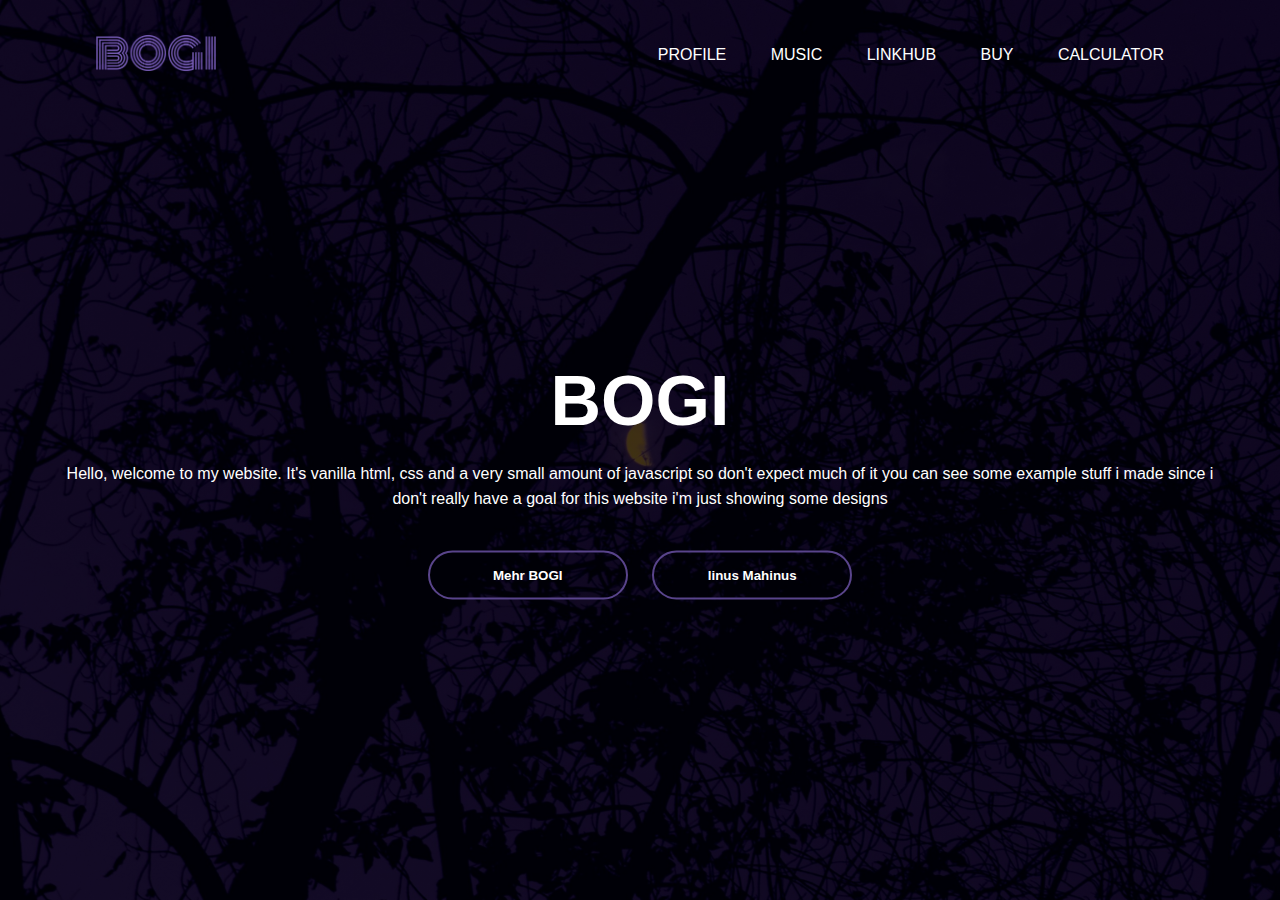
==== index.html @ b6d9ddf5 "first commit" ====
<!DOCTYPE html>
<html lang="en">
<head>
    <meta charset="UTF-8">
    <meta name="viewport" content="width=device-width, initial-scale=1.0">
    <title>Bobicar</title>
    <link rel="stylesheet" href="style.css">
</head>
<body>
    <div class="banner">
        <div class="navbar">
            <a href="index.html">
                <img src="./png/logo-no-background.png" class="logo">
            </a>
            <ul>
                <li id="back"><a href="index.html" style="color: #59448b; font-weight: bold;">Home</a></li>
                <li><a href="profile.html">profile</a></li>
                <li><a href="music.html">music</a></li>
                <li><a href="linkhub.html">Linkhub</a></li>
                <li><a href="buy.html">Buy</a></li>
                <li><a href="calculator.html">Calculator</a></li>
            </ul>
        </div>
        <div class="content">
            <h1>BOGI</h1>
            <script src="index.js"></script>
            <div class="info-index"><p>Hello, welcome to my website. It's vanilla html, css and a very small amount of javascript so don't expect much of it you can see some example stuff i made since i don't really have a goal for this website i'm just showing some designs</p></div>
            <div>
                <a href="https://github.com/Bogily"><button type="button"><span></span>Mehr BOGI</button></a>
                <a href="https://github.com/siliconsniffer"><button type="button"><span></span>linus Mahinus</button></a>
            </div>
        </div>
    </div>
</body>
</html>
---- style.css ----
*{
    margin: 0;
    padding: 0;
    font-family: Arial, Helvetica, sans-serif;
    
}
.banner{
    width: 100%;
    height: 100vh;
    background-image: linear-gradient(rgba(0,0,0,0.75),rgba(0,0,0,0.75)),url(bg.jpg);
    background-size: cover;
    background-position: center;
    background-attachment: fixed;
    background-repeat: repeat;
}
.navbar{
    width: 85%;
    margin: auto;
    padding: 35px 0;
    display: flex;
    align-items: center;
    justify-content: space-between;
}
@media only screen and (max-width: 708px) {
    .logo {
        display: none;
    }
}
@media only screen and (min-width: 709px) {
    #back {
        display: none;
    }
}
@media only screen and (min-width: 1000px) {
    #rip {
        display: none;
    }
}
.logo{
    width: 120px;
    cursor: pointer;
}
.navbar ul li{
    list-style: none;
    display: inline-block;
    margin: 0.5rem 20px;
    position: relative;
}
.navbar ul li a{
    text-decoration: none;
    color: #fff;
    text-transform: uppercase;
}
.navbar ul li::after{
    content: '';
    height: 3px;
    width: 0;
    background: #59448b;
    position: absolute;
    left: 0;
    bottom: -10px;
    transition: 0.5s;
}
.navbar ul li:hover::after{
    width: 100%;
}
.links{
    width: 85%;
    margin: auto;
    padding: 35px 0;
    display: flex;
    align-items: center;
    justify-content: space-between;
}
.links ul li{
    list-style: none;
    display: inline-block;
    margin: 0 20px;
    position: relative;
    display: flex;
}
.links ul li a{
    text-decoration: none;
    color: #fff;
    text-transform: uppercase;
    font-size: 200%;
}
.links ul li::after{
    content: '';
    height: 3px;
    width: 0;
    background: #59448b;
    position: absolute;
    left: 0;
    bottom: -10px;
    transition: 0.5s;
}
.links ul li:hover::after{
    width: 100%;
}
.content{
    width: 100%;
    position: absolute;
    top: 50%;
    transform: translateY(-50%);
    text-align: center;
    color: #fff;
}
.content h1{
    font-size: 70px;
    margin-top: 80px;
}
.content p{
    margin: 20px auto;
    font-weight: 100;
    line-height: 25px;
}
.content a{
    text-decoration: none;
    color: white;
}
button{
    width: 200px;
    padding: 15px 0;
    text-align: center;
    margin: 20px 10px;
    border-radius: 25px;
    font-weight: bold;
    border: 2px solid #59448b ;
    background: transparent;
    color: #fff;
    cursor: pointer;
    position: relative;
    overflow: hidden;
}

span{
    background: #59448b;
    height: 100%;
    width: 0%;
    border-radius: 25px;
    position: absolute;
    left: 0;
    bottom: 0;
    z-index: -1;
    transition: 0.5s;
}

button:hover span{
    width: 100%;
}
button:hover{
    border: 2px solid #59448b00 ;
}
::selection{
    background-color: rgba(89,68,139,1);
}

.user{
    width: fit-content;
    margin: 150px auto;
    display: flex;
}

.user img{
    margin: 10px;
    height: 330px;
    width: 320px;
    cursor: pointer;
    border-radius: 10px;
    position: relative;
    z-index: 100;
    box-shadow: 10px 10px 10px rgba(0, 0, 0, 0.3);
    transition: transform 1s, box-shadow 1s;
}

.info{
    color: white;
    padding: 10px 50px;
    transform: translateX(0px);
    opacity: 1;
    transition: transform 1s, opacity 1s;
}

.info h1{
    font-size: 80px;
    font-weight: 500;
}

.info p{
    line-height: 26px;
}

.info a{
    background-color: #8f6ee0;
    color: #fff;
    font-size: 15px;
    text-decoration: none;
    display: inline-block;
    padding: 12px 40px;
    border-radius: 30px;
    margin-top: 20px;
}

.close-icon{
    margin: 40px;
    width: 320px;
    cursor: pointer;
    position: relative;
    transition: transform 1s
}
.close-icon::before, .close-icon::after{
    content:'';
    height: 100%;
    width: 2px;
    background: #fff;
    position: absolute;
    top: 0;
    left: 50%;
    margin-left: ss-1px;
}
.close-icon::before{
    transform: rotate(30deg);
}
.close-icon::after{
    transform: rotate(-30deg);
}
.hide-details .info{
    transform: translateX(50px);
    opacity: 0;
}
.hide-details .close-icon{
    transform: translateX(-150%);
}
.hide-details img{
    transform: translateX(150%);
    box-shadow: 0 0 0 rgba(0, 0, 0, 0.3);
}
.spotify-embeds{
    height: 80%;
    margin-top: 0px;
    margin-left: 15px;
    margin-right: 15px;
    margin-bottom: 0px;
    backdrop-filter: blur(100px);
    padding: 35px;
    border-radius: 25px;
    overflow: auto;
}

/* custom scrollbar*/

::-webkit-scrollbar{
    width: 8px;
    height: 8px;
}

::-webkit-scrollbar-track{
    background: rgba(0, 0, 0, 0);
}

::-webkit-scrollbar-thumb{
    background: linear-gradient(#8f6ee0, #59448b);
    border-radius: 40px;
    background: inherit;
    pointer-events: none;
}
.gato{    
    position: absolute;
    margin-left: 50%;
    margin-right: 150%;
    animation: rotation 2s infinite linear
}
.gato2{
    position: absolute;
    animation: rotation2 2s infinite cubic-bezier(0.165, 0.84, 0.44, 1)
}
@keyframes rotation {
    from {
      transform: rotate(0deg);
    }
    to {
      transform: rotate(359deg);
    }
  }
@keyframes rotation2 {
    from {
      transform: rotatey(0deg);
    }
    to {
      transform: rotatey(359deg);
    }
  }
  .cardcontainer{
    display: flex;
    justify-content: center;
    align-items: center;
  }
  .buyinfo p{
    font-weight: bold;
    margin: 20px auto;
    line-height: 25px;
    color: white;
    text-align: center;
    color: #fff;
  }
  .buyinfo h1{
    font-weight: bold;
    line-height: 25px;
    color: white;
    text-align: center;
    font-size: 70px;
    margin: 80px;
  }
  .card {
    --background: linear-gradient(to left, #59448b 0%, #222222 100%);
    width: 190px;
    height: 254px;
    padding: 5px;
    border-radius: 1rem;
    overflow: visible;
    background: #f7ba2b;
    background: var(--background);
    position: relative;
    z-index: 1;
   }
   
   .card::after {
    position: absolute;
    content: "";
    top: 30px;
    left: 0;
    right: 0;
    z-index: -1;
    height: 100%;
    width: 100%;
    transform: scale(0.8);
    filter: blur(25px);
    background: #59448b;
    background: var(--background);
    transition: opacity .5s;
   }
   
   .card-info {
    --color: #181818;
    background: var(--color);
    color: var(--color);
    display: flex;
    justify-content: center;
    align-items: center;
    width: 100%;
    height: 100%;
    overflow: visible;
    border-radius: .7rem;
   }
   
   .card .title {
    font-weight: bold;
    letter-spacing: .1em;
   }
   
   /*Hover*/
   .card:hover::after {
    opacity: 0;
   }
   
   .card:hover .card-info {
    color: #59448b;
    transition: color 1s;
   }
   .Row {
    display: table;
    width: 100%; /*Optional*/
    table-layout: fixed; /*Optional*/
    border-spacing: 10px; /*Optional*/
    margin-left: 30px;
}
.Column {
    padding-left: 5%;
    display: table-cell;
}
.redirect{
    text-decoration: none;
}
.info-index{
    margin-left: 5%;
    margin-right: 5%;
}
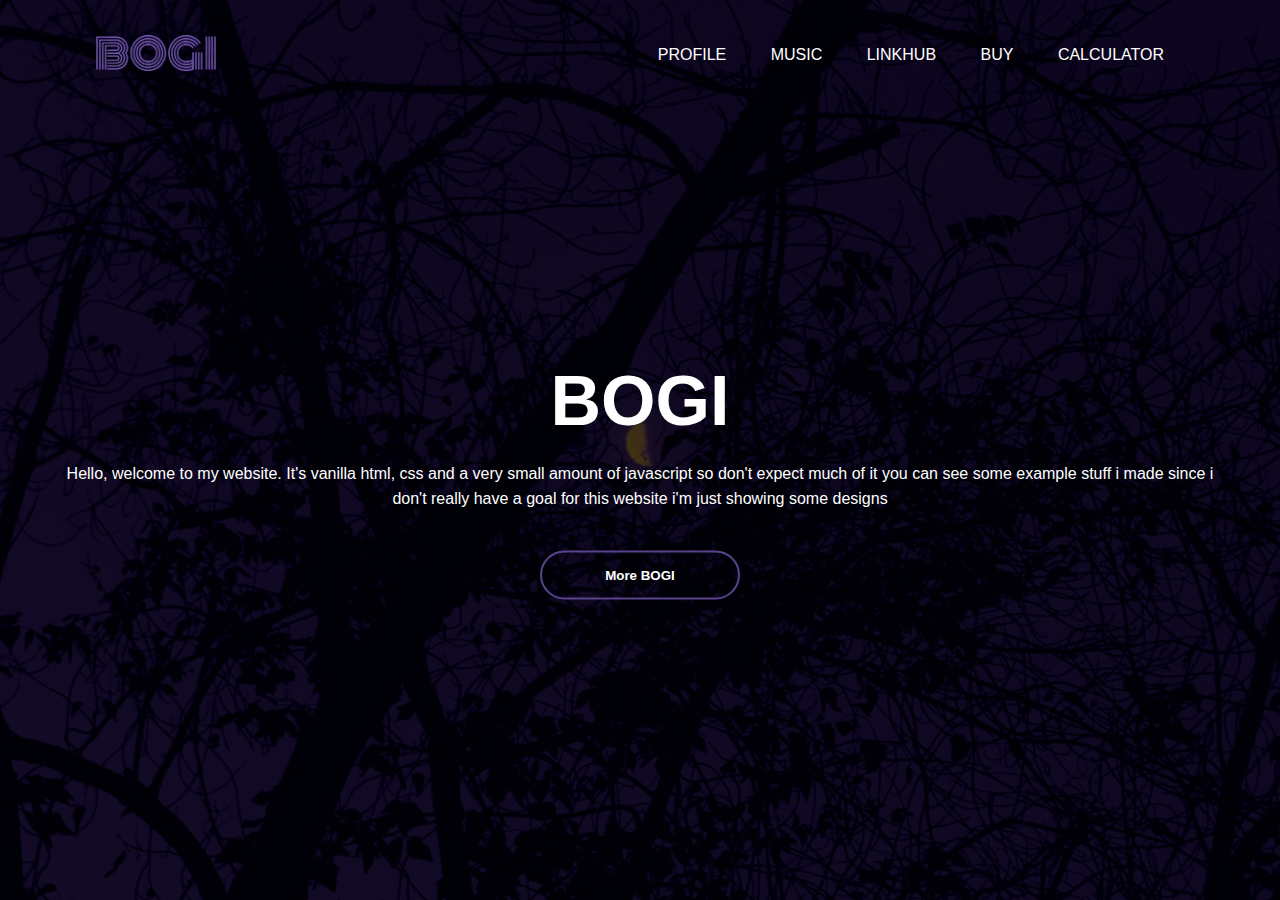
==== commit 3434f027: "fixed translation" ====
--- a/index.html
+++ b/index.html
@@ -26,8 +26,7 @@
             <script src="index.js"></script>
             <div class="info-index"><p>Hello, welcome to my website. It's vanilla html, css and a very small amount of javascript so don't expect much of it you can see some example stuff i made since i don't really have a goal for this website i'm just showing some designs</p></div>
             <div>
-                <a href="https://github.com/Bogily"><button type="button"><span></span>Mehr BOGI</button></a>
-                <a href="https://github.com/siliconsniffer"><button type="button"><span></span>linus Mahinus</button></a>
+                <a href="https://github.com/Bogily"><button type="button"><span></span>More BOGI</button></a>
             </div>
         </div>
     </div>
